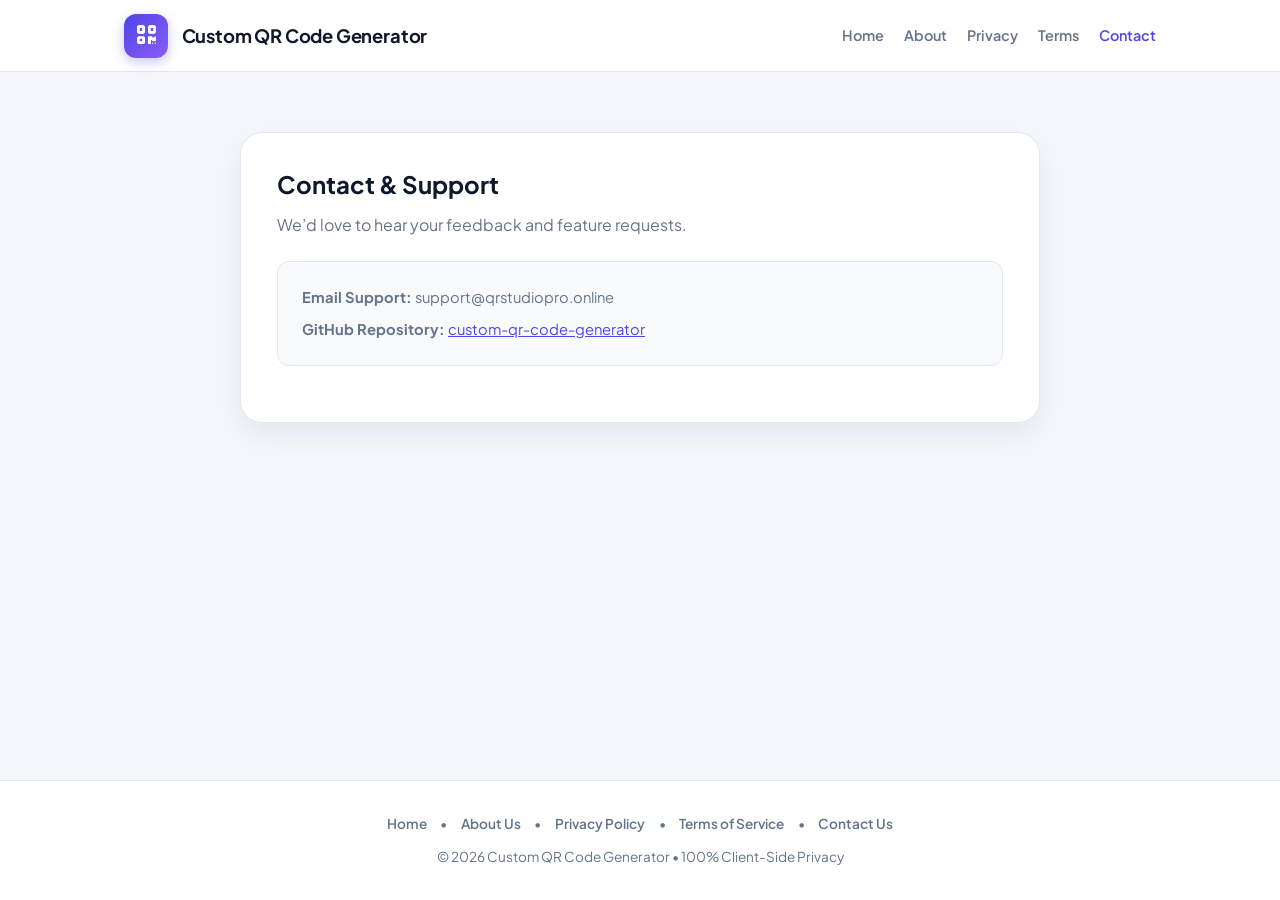
==== contact.html @ c7b2d7b2 "Add missing about.html, terms.html, and contact.html navigation pages" ====
<!DOCTYPE html>
<html lang="en" data-theme="light">
<head>
  <meta charset="UTF-8">
  <meta name="viewport" content="width=device-width, initial-scale=1.0">
  <title>Contact Us – Custom QR Code Generator</title>
  <link rel="icon" type="image/svg+xml" href="icons/icon-512.svg">
  <link rel="preconnect" href="https://fonts.googleapis.com">
  <link href="https://fonts.googleapis.com/css2?family=Plus+Jakarta+Sans:wght@400;500;600;700;800&display=swap" rel="stylesheet">
  <link rel="stylesheet" href="https://cdnjs.cloudflare.com/ajax/libs/font-awesome/6.5.1/css/all.min.css">
  <script async src="https://pagead2.googlesyndication.com/pagead/js/adsbygoogle.js?client=ca-pub-6931746397574530" crossorigin="anonymous"></script>
  <link rel="stylesheet" href="styles.css">
</head>
<body>
  <header class="app-header">
    <div class="header-container">
      <div class="brand-group">
        <a href="index.html" class="brand-link">
          <div class="brand-icon"><i class="fa-solid fa-qrcode"></i></div>
          <div><h1 class="brand-title">Custom QR Code Generator</h1></div>
        </a>
      </div>
      <nav class="nav-links">
        <a href="index.html" class="nav-link">Home</a>
        <a href="about.html" class="nav-link">About</a>
        <a href="privacy.html" class="nav-link">Privacy</a>
        <a href="terms.html" class="nav-link">Terms</a>
        <a href="contact.html" class="nav-link active">Contact</a>
      </nav>
    </div>
  </header>

  <main class="main-content">
    <div class="app-card" style="max-width: 800px; margin: 2rem auto;">
      <h2 style="margin-bottom: 0.5rem; font-size: 1.5rem;">Contact &amp; Support</h2>
      <p style="color: var(--text-muted); margin-bottom: 1.5rem;">We’d love to hear your feedback and feature requests.</p>

      <div style="background: var(--bg-card-subtle); border: 1px solid var(--border-color); border-radius: 12px; padding: 1.5rem; margin-bottom: 1.5rem;">
        <p style="color: var(--text-muted); font-size: 0.92rem; margin-bottom: 0.5rem;"><strong>Email Support:</strong> support@qrstudiopro.online</p>
        <p style="color: var(--text-muted); font-size: 0.92rem;"><strong>GitHub Repository:</strong> <a href="https://github.com/rudrapratapparida9-byte/custom-qr-code-generator" target="_blank" style="color: var(--primary);">custom-qr-code-generator</a></p>
      </div>
    </div>
  </main>

  <footer class="app-footer">
    <div class="footer-links">
      <a href="index.html">Home</a> &bull;
      <a href="about.html">About Us</a> &bull;
      <a href="privacy.html">Privacy Policy</a> &bull;
      <a href="terms.html">Terms of Service</a> &bull;
      <a href="contact.html">Contact Us</a>
    </div>
    <p>&copy; 2026 Custom QR Code Generator &bull; 100% Client-Side Privacy</p>
  </footer>
</body>
</html>
---- styles.css ----
/* ==========================================================================
   Custom QR Code Generator - Modern Design System & Styles
   ========================================================================== */

:root {
  --bg-main: #f3f6fb;
  --bg-card: #ffffff;
  --bg-card-subtle: #f8fafc;
  --border-color: #e2e8f0;
  --border-focus: #6366f1;

  --text-main: #0f172a;
  --text-muted: #64748b;
  --text-sub: #475569;

  --primary: #4f46e5;
  --primary-hover: #4338ca;
  --primary-light: #eef2ff;
  --primary-glow: rgba(79, 70, 229, 0.25);

  --badge-bg: #e0f2fe;
  --badge-text: #0284c7;
  --badge-border: #bae6fd;

  --radius-sm: 8px;
  --radius-md: 12px;
  --radius-lg: 16px;
  --radius-xl: 22px;
  --radius-full: 9999px;

  --shadow-sm: 0 1px 2px 0 rgba(0, 0, 0, 0.05);
  --shadow-md: 0 4px 12px -1px rgba(15, 23, 42, 0.08);
  --shadow-lg: 0 12px 30px -4px rgba(15, 23, 42, 0.08);
  --shadow-primary: 0 8px 20px -2px rgba(79, 70, 229, 0.35);

  --font-sans: 'Plus Jakarta Sans', system-ui, -apple-system, sans-serif;
  --font-mono: 'JetBrains Mono', monospace;
  --transition: all 0.2s cubic-bezier(0.4, 0, 0.2, 1);
}

[data-theme="dark"] {
  --bg-main: #0b0f19;
  --bg-card: #131b2e;
  --bg-card-subtle: #1a233a;
  --border-color: #232f48;
  --border-focus: #818cf8;

  --text-main: #f8fafc;
  --text-muted: #94a3b8;
  --text-sub: #cbd5e1;

  --primary: #6366f1;
  --primary-hover: #4f46e5;
  --primary-light: rgba(99, 102, 241, 0.15);

  --badge-bg: rgba(2, 132, 199, 0.15);
  --badge-text: #38bdf8;
  --badge-border: rgba(56, 189, 248, 0.25);
}

*, *::before, *::after {
  box-sizing: border-box;
  margin: 0;
  padding: 0;
}

body {
  font-family: var(--font-sans);
  background-color: var(--bg-main);
  color: var(--text-main);
  line-height: 1.6;
  min-height: 100vh;
  display: flex;
  flex-direction: column;
}

/* Header */
.app-header {
  background: var(--bg-card);
  border-bottom: 1px solid var(--border-color);
  position: sticky;
  top: 0;
  z-index: 50;
  backdrop-filter: blur(12px);
}

.header-container {
  max-width: 1080px;
  margin: 0 auto;
  padding: 0.85rem 1.5rem;
  display: flex;
  align-items: center;
  justify-content: space-between;
  gap: 1rem;
}

.brand-group {
  display: flex;
  align-items: center;
}

.brand-link {
  display: flex;
  align-items: center;
  gap: 0.85rem;
  text-decoration: none;
  color: inherit;
}

.brand-icon {
  width: 44px;
  height: 44px;
  border-radius: var(--radius-md);
  background: linear-gradient(135deg, var(--primary), #8b5cf6);
  color: #ffffff;
  display: flex;
  align-items: center;
  justify-content: center;
  font-size: 1.35rem;
  box-shadow: 0 4px 12px rgba(79, 70, 229, 0.3);
}

.brand-title {
  font-size: 1.15rem;
  font-weight: 700;
  letter-spacing: -0.01em;
}

.private-badge {
  display: inline-flex;
  align-items: center;
  gap: 4px;
  background: var(--badge-bg);
  color: var(--badge-text);
  border: 1px solid var(--badge-border);
  font-size: 0.68rem;
  font-weight: 700;
  text-transform: uppercase;
  letter-spacing: 0.04em;
  padding: 2px 8px;
  border-radius: var(--radius-full);
}

.nav-links {
  display: flex;
  align-items: center;
  gap: 1.25rem;
}

.nav-link {
  color: var(--text-muted);
  text-decoration: none;
  font-size: 0.9rem;
  font-weight: 600;
  transition: var(--transition);
}

.nav-link:hover, .nav-link.active {
  color: var(--primary);
}

.btn-icon {
  width: 38px;
  height: 38px;
  border-radius: var(--radius-full);
  border: 1px solid var(--border-color);
  background: var(--bg-card);
  color: var(--text-muted);
  cursor: pointer;
  display: flex;
  align-items: center;
  justify-content: center;
}

.btn-icon:hover {
  color: var(--primary);
  border-color: var(--primary);
}

/* Main Container */
.main-content {
  flex: 1;
  max-width: 1080px;
  width: 100%;
  margin: 0 auto;
  padding: 1.75rem 1.25rem 3rem;
}

/* Ad Placement */
.ad-slot-container {
  margin: 1.25rem 0;
  display: flex;
  flex-direction: column;
  align-items: center;
  justify-content: center;
  background: var(--bg-card-subtle);
  border: 1px dashed var(--border-color);
  border-radius: var(--radius-md);
  padding: 0.75rem;
  text-align: center;
}

.ad-label {
  font-size: 0.65rem;
  font-weight: 700;
  letter-spacing: 0.05em;
  color: var(--text-muted);
  margin-bottom: 4px;
}

/* App Card */
.app-card {
  background: var(--bg-card);
  border: 1px solid var(--border-color);
  border-radius: var(--radius-xl);
  padding: 2rem 2.25rem;
  box-shadow: var(--shadow-lg);
}

.app-subtitle {
  color: var(--text-muted);
  font-size: 0.95rem;
  margin-bottom: 1.5rem;
}

/* QR Type Selector */
.qr-type-selector {
  display: flex;
  gap: 6px;
  overflow-x: auto;
  padding-bottom: 8px;
  margin-bottom: 1.75rem;
  border-bottom: 1px solid var(--border-color);
}

.type-btn {
  padding: 6px 14px;
  border-radius: var(--radius-full);
  border: 1px solid var(--border-color);
  background: var(--bg-card-subtle);
  color: var(--text-muted);
  font-size: 0.82rem;
  font-weight: 600;
  cursor: pointer;
  white-space: nowrap;
  display: flex;
  align-items: center;
  gap: 6px;
  transition: var(--transition);
}

.type-btn:hover {
  color: var(--text-main);
  border-color: var(--primary);
}

.type-btn.active {
  background: var(--primary-light);
  color: var(--primary);
  border-color: var(--primary);
}

/* Two-Column Grid */
.generator-grid {
  display: grid;
  grid-template-columns: 1fr 1.15fr;
  gap: 2.25rem;
  align-items: start;
}

/* Left Column */
.config-column {
  display: flex;
  flex-direction: column;
  gap: 1.25rem;
}

.mode-fields {
  display: none;
}

.mode-fields.active {
  display: block;
}

.field-label {
  font-size: 0.88rem;
  font-weight: 700;
  color: var(--text-main);
  display: block;
  margin-bottom: 0.5rem;
}

.input-wrapper {
  position: relative;
  display: flex;
  align-items: center;
}

.input-prefix-icon {
  position: absolute;
  left: 14px;
  color: var(--text-muted);
  font-size: 0.9rem;
  pointer-events: none;
}

.custom-text-input {
  width: 100%;
  padding: 0.75rem 1rem 0.75rem 2.5rem;
  border-radius: var(--radius-md);
  border: 1px solid var(--border-color);
  background: var(--bg-card-subtle);
  color: var(--text-main);
  font-family: var(--font-sans);
  font-size: 0.92rem;
  font-weight: 600;
  outline: none;
  transition: var(--transition);
}

.custom-text-input.uppercase {
  text-transform: uppercase;
  font-family: var(--font-mono);
}

.custom-text-input:focus, .custom-text-input-sm:focus, .custom-textarea:focus {
  border-color: var(--primary);
  box-shadow: 0 0 0 3px var(--primary-light);
}

.custom-text-input-sm, .custom-select-sm {
  width: 100%;
  padding: 0.55rem 0.75rem;
  border-radius: var(--radius-sm);
  border: 1px solid var(--border-color);
  background: var(--bg-card-subtle);
  color: var(--text-main);
  font-size: 0.85rem;
  outline: none;
}

.custom-textarea {
  width: 100%;
  padding: 0.65rem 0.85rem;
  border-radius: var(--radius-md);
  border: 1px solid var(--border-color);
  background: var(--bg-card-subtle);
  color: var(--text-main);
  font-family: var(--font-mono);
  font-size: 0.88rem;
  outline: none;
}

.form-row-2 {
  display: grid;
  grid-template-columns: 1fr 1fr;
  gap: 0.75rem;
  margin-top: 0.5rem;
}

.form-sub-field label {
  font-size: 0.75rem;
  font-weight: 700;
  color: var(--text-muted);
  display: block;
  margin-bottom: 2px;
}

.phone-action-row {
  display: flex;
  gap: 12px;
  margin-top: 6px;
  font-size: 0.78rem;
  color: var(--text-muted);
}

/* Colors Row (Matching Screenshot) */
.colors-row {
  display: grid;
  grid-template-columns: 1fr 1fr;
  gap: 1rem;
}

.color-picker-box {
  display: flex;
  flex-direction: column;
}

.color-label {
  font-size: 0.82rem;
  font-weight: 700;
  color: var(--text-muted);
  margin-bottom: 0.4rem;
}

.color-input-group {
  display: flex;
  align-items: center;
  background: var(--bg-card-subtle);
  border: 1px solid var(--border-color);
  border-radius: var(--radius-md);
  padding: 4px 8px;
  gap: 8px;
}

.native-color-picker {
  -webkit-appearance: none;
  border: none;
  width: 28px;
  height: 28px;
  border-radius: 6px;
  cursor: pointer;
  background: transparent;
}

.native-color-picker::-webkit-color-swatch-wrapper { padding: 0; }
.native-color-picker::-webkit-color-swatch { border: 1px solid var(--border-color); border-radius: 6px; }

.color-hex-text {
  border: none;
  background: transparent;
  font-family: var(--font-mono);
  font-size: 0.88rem;
  font-weight: 700;
  color: var(--text-main);
  outline: none;
  width: 100%;
}

/* Resolution Select */
.select-wrapper {
  position: relative;
}

.custom-select {
  width: 100%;
  padding: 0.75rem 2.25rem 0.75rem 1rem;
  font-family: var(--font-sans);
  font-size: 0.88rem;
  font-weight: 600;
  color: var(--text-main);
  background: var(--bg-card-subtle);
  border: 1px solid var(--border-color);
  border-radius: var(--radius-md);
  appearance: none;
  cursor: pointer;
  outline: none;
}

.select-chevron {
  position: absolute;
  right: 1rem;
  top: 50%;
  transform: translateY(-50%);
  pointer-events: none;
  color: var(--text-muted);
}

/* Advanced Styling Details */
.advanced-styling-details {
  border: 1px solid var(--border-color);
  border-radius: var(--radius-md);
  background: var(--bg-card-subtle);
  padding: 0.75rem 1rem;
}

.advanced-styling-details summary {
  font-size: 0.85rem;
  font-weight: 700;
  cursor: pointer;
  color: var(--text-main);
}

.advanced-styling-body {
  margin-top: 0.75rem;
  padding-top: 0.75rem;
  border-top: 1px solid var(--border-color);
}

/* Right Column (Preview & Action Button) */
.preview-column {
  display: flex;
  flex-direction: column;
  gap: 1.5rem;
}

.qr-canvas-card {
  background: #ffffff;
  border: 1px solid var(--border-color);
  border-radius: var(--radius-lg);
  padding: 1.75rem;
  display: flex;
  align-items: center;
  justify-content: center;
  min-height: 380px;
  box-shadow: var(--shadow-sm);
}

.qr-code-wrapper {
  display: flex;
  align-items: center;
  justify-content: center;
}

.qr-code-wrapper canvas, .qr-code-wrapper svg {
  max-width: 100%;
  height: auto;
  border-radius: 8px;
}

/* Download Action Button (Matches Screenshot Solid Purple) */
.download-actions-row {
  display: flex;
  flex-direction: column;
  gap: 0.75rem;
}

.btn-download-primary {
  width: 100%;
  background: linear-gradient(135deg, #4f46e5, #6366f1);
  color: #ffffff;
  font-family: var(--font-sans);
  font-size: 0.98rem;
  font-weight: 700;
  padding: 0.88rem 1.5rem;
  border-radius: var(--radius-md);
  border: none;
  cursor: pointer;
  display: flex;
  align-items: center;
  justify-content: center;
  gap: 8px;
  box-shadow: var(--shadow-primary);
  transition: var(--transition);
}

.btn-download-primary:hover {
  background: linear-gradient(135deg, #4338ca, #4f46e5);
  transform: translateY(-2px);
  box-shadow: 0 10px 25px -3px rgba(79, 70, 229, 0.45);
}

.secondary-btn-row {
  display: flex;
  gap: 0.75rem;
}

.btn-secondary-sm {
  flex: 1;
  background: var(--bg-card-subtle);
  color: var(--text-main);
  border: 1px solid var(--border-color);
  font-family: var(--font-sans);
  font-size: 0.85rem;
  font-weight: 600;
  padding: 0.55rem;
  border-radius: var(--radius-sm);
  cursor: pointer;
  display: flex;
  align-items: center;
  justify-content: center;
  gap: 6px;
  transition: var(--transition);
}

.btn-secondary-sm:hover {
  border-color: var(--primary);
  color: var(--primary);
}

/* Guide Section */
.guide-section {
  margin-top: 3rem;
}

.guide-article {
  background: var(--bg-card);
  border: 1px solid var(--border-color);
  border-radius: var(--radius-lg);
  padding: 2rem;
}

.guide-article h2 {
  font-size: 1.35rem;
  font-weight: 800;
  margin-bottom: 1rem;
}

.guide-article h3 {
  font-size: 1.05rem;
  font-weight: 700;
  margin-top: 1.25rem;
  margin-bottom: 0.5rem;
}

.guide-article p {
  color: var(--text-muted);
  font-size: 0.92rem;
  line-height: 1.7;
  margin-bottom: 1rem;
}

/* Footer */
.app-footer {
  background: var(--bg-card);
  border-top: 1px solid var(--border-color);
  padding: 2rem 1.5rem;
  text-align: center;
  font-size: 0.85rem;
  color: var(--text-muted);
}

.footer-links {
  margin-bottom: 0.75rem;
  display: flex;
  align-items: center;
  justify-content: center;
  gap: 0.85rem;
  flex-wrap: wrap;
}

.footer-links a {
  color: var(--text-muted);
  text-decoration: none;
  font-weight: 600;
}

.footer-links a:hover {
  color: var(--primary);
}

/* Toast */
.toast {
  position: fixed;
  bottom: 2rem;
  right: 2rem;
  background: #0f172a;
  color: #ffffff;
  padding: 0.75rem 1.25rem;
  border-radius: var(--radius-md);
  box-shadow: 0 10px 25px rgba(0, 0, 0, 0.25);
  font-size: 0.88rem;
  font-weight: 600;
  display: flex;
  align-items: center;
  gap: 8px;
  opacity: 0;
  transform: translateY(20px);
  pointer-events: none;
  transition: all 0.3s ease;
}

.toast.show {
  opacity: 1;
  transform: translateY(0);
}

/* Responsive */
@media (max-width: 860px) {
  .generator-grid {
    grid-template-columns: 1fr;
  }
  .header-container {
    flex-wrap: wrap;
  }
  .nav-links {
    order: 3;
    width: 100%;
    justify-content: center;
  }
}
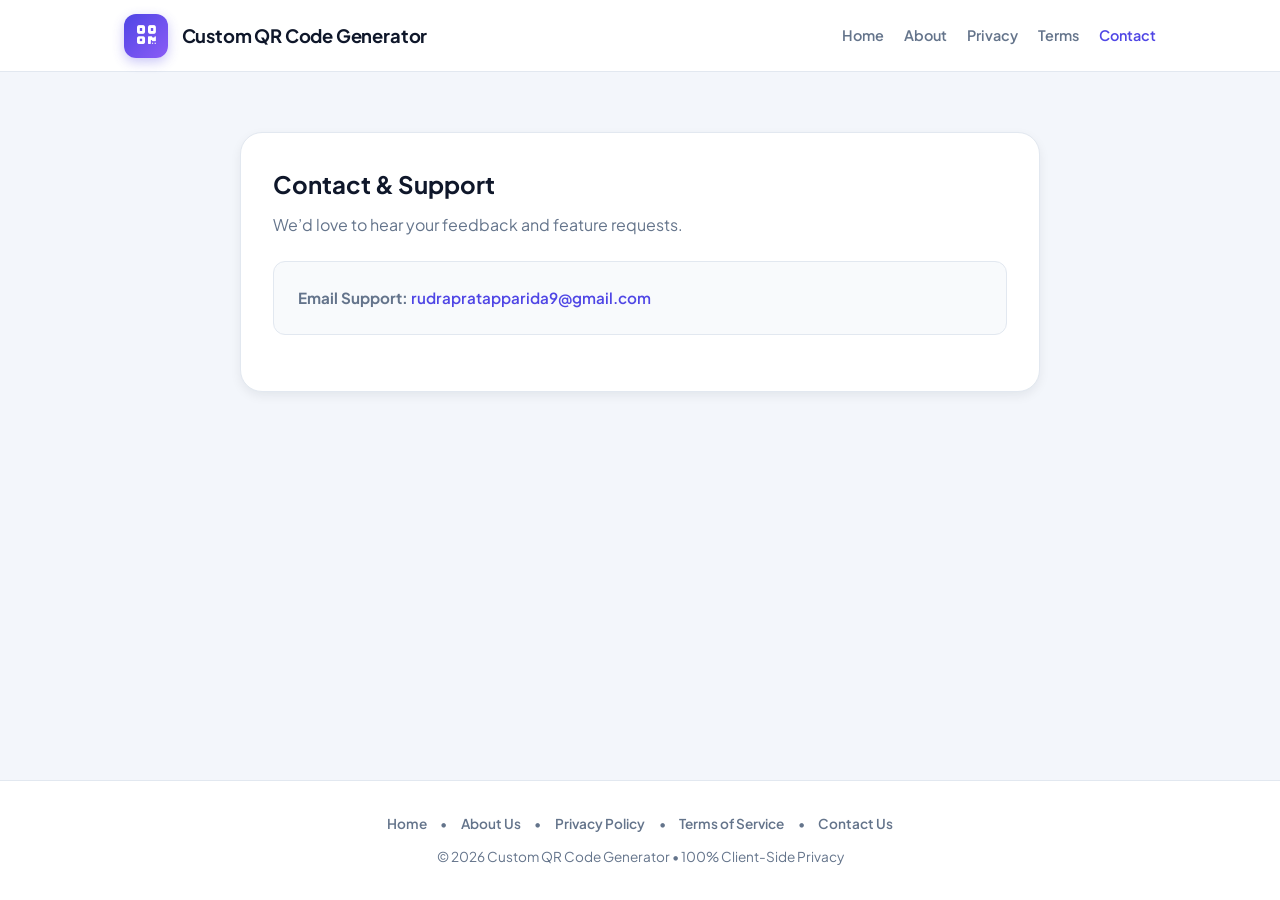
==== commit 1c15ee9b: "Update contact email to rudrapratapparida9@gmail.com and remove GitHub link" ====
--- a/contact.html
+++ b/contact.html
@@ -36,8 +36,7 @@
       <p style="color: var(--text-muted); margin-bottom: 1.5rem;">We’d love to hear your feedback and feature requests.</p>
 
       <div style="background: var(--bg-card-subtle); border: 1px solid var(--border-color); border-radius: 12px; padding: 1.5rem; margin-bottom: 1.5rem;">
-        <p style="color: var(--text-muted); font-size: 0.92rem; margin-bottom: 0.5rem;"><strong>Email Support:</strong> support@qrstudiopro.online</p>
-        <p style="color: var(--text-muted); font-size: 0.92rem;"><strong>GitHub Repository:</strong> <a href="https://github.com/rudrapratapparida9-byte/custom-qr-code-generator" target="_blank" style="color: var(--primary);">custom-qr-code-generator</a></p>
+        <p style="color: var(--text-muted); font-size: 0.95rem; margin-bottom: 0;"><strong>Email Support:</strong> <a href="mailto:rudrapratapparida9@gmail.com" style="color: var(--primary); font-weight: 600; text-decoration: none;">rudrapratapparida9@gmail.com</a></p>
       </div>
     </div>
   </main>
--- a/styles.css
+++ b/styles.css
@@ -1,5 +1,5 @@
 /* ==========================================================================
-   Custom QR Code Generator - Modern Design System & Styles
+   Custom QR Code Generator & Document Scanner - Modern Design System & Styles
    ========================================================================== */
 
 :root {
@@ -170,6 +170,7 @@
   display: flex;
   align-items: center;
   justify-content: center;
+  transition: var(--transition);
 }
 
 .btn-icon:hover {
@@ -201,11 +202,63 @@
 }
 
 .ad-label {
-  font-size: 0.65rem;
-  font-weight: 700;
+  font-size: 0.68rem;
+  font-weight: 700;
+  color: var(--text-muted);
   letter-spacing: 0.05em;
-  color: var(--text-muted);
-  margin-bottom: 4px;
+  margin-bottom: 0.4rem;
+}
+
+.ad-content-placeholder {
+  width: 100%;
+  min-height: 90px;
+  display: flex;
+  align-items: center;
+  justify-content: center;
+}
+
+/* Main Navigation Switch: Generator vs Scanner */
+.main-tool-tabs {
+  display: flex;
+  justify-content: center;
+  gap: 0.75rem;
+  margin-bottom: 1.75rem;
+  background: var(--bg-card);
+  padding: 0.4rem;
+  border-radius: var(--radius-full);
+  border: 1px solid var(--border-color);
+  max-width: 540px;
+  margin-left: auto;
+  margin-right: auto;
+  box-shadow: var(--shadow-sm);
+}
+
+.tool-switch-btn {
+  flex: 1;
+  display: flex;
+  align-items: center;
+  justify-content: center;
+  gap: 8px;
+  padding: 0.75rem 1.25rem;
+  border-radius: var(--radius-full);
+  border: none;
+  background: transparent;
+  color: var(--text-muted);
+  font-family: var(--font-sans);
+  font-size: 0.95rem;
+  font-weight: 700;
+  cursor: pointer;
+  transition: var(--transition);
+}
+
+.tool-switch-btn:hover {
+  color: var(--text-main);
+}
+
+.tool-switch-btn.active {
+  background: var(--primary);
+  color: #ffffff;
+  box-shadow: 0 4px 14px rgba(79, 70, 229, 0.35);
 }
 
 /* App Card */
@@ -213,33 +266,35 @@
   background: var(--bg-card);
   border: 1px solid var(--border-color);
   border-radius: var(--radius-xl);
-  padding: 2rem 2.25rem;
-  box-shadow: var(--shadow-lg);
+  padding: 2rem;
+  box-shadow: var(--shadow-md);
 }
 
 .app-subtitle {
   color: var(--text-muted);
   font-size: 0.95rem;
   margin-bottom: 1.5rem;
-}
-
-/* QR Type Selector */
+  line-height: 1.6;
+}
+
+/* Category Mode Selector Bar */
 .qr-type-selector {
   display: flex;
-  gap: 6px;
+  gap: 0.5rem;
   overflow-x: auto;
-  padding-bottom: 8px;
+  padding-bottom: 0.5rem;
   margin-bottom: 1.75rem;
-  border-bottom: 1px solid var(--border-color);
+  scrollbar-width: thin;
 }
 
 .type-btn {
-  padding: 6px 14px;
+  padding: 0.55rem 1rem;
   border-radius: var(--radius-full);
   border: 1px solid var(--border-color);
   background: var(--bg-card-subtle);
   color: var(--text-muted);
-  font-size: 0.82rem;
+  font-family: var(--font-sans);
+  font-size: 0.85rem;
   font-weight: 600;
   cursor: pointer;
   white-space: nowrap;
@@ -258,9 +313,10 @@
   background: var(--primary-light);
   color: var(--primary);
   border-color: var(--primary);
-}
-
-/* Two-Column Grid */
+  font-weight: 700;
+}
+
+/* Two-Column Generator Grid */
 .generator-grid {
   display: grid;
   grid-template-columns: 1fr 1.15fr;
@@ -324,7 +380,7 @@
   font-family: var(--font-mono);
 }
 
-.custom-text-input:focus, .custom-text-input-sm:focus, .custom-textarea:focus {
+.custom-text-input:focus, .custom-text-input-sm:focus, .custom-textarea:focus, .custom-select:focus, .custom-select-sm:focus {
   border-color: var(--primary);
   box-shadow: 0 0 0 3px var(--primary-light);
 }
@@ -336,8 +392,10 @@
   border: 1px solid var(--border-color);
   background: var(--bg-card-subtle);
   color: var(--text-main);
+  font-family: var(--font-sans);
   font-size: 0.85rem;
   outline: none;
+  transition: var(--transition);
 }
 
 .custom-textarea {
@@ -350,6 +408,7 @@
   font-family: var(--font-mono);
   font-size: 0.88rem;
   outline: none;
+  transition: var(--transition);
 }
 
 .form-row-2 {
@@ -369,13 +428,22 @@
 
 .phone-action-row {
   display: flex;
-  gap: 12px;
-  margin-top: 6px;
-  font-size: 0.78rem;
-  color: var(--text-muted);
-}
-
-/* Colors Row (Matching Screenshot) */
+  gap: 1rem;
+  margin-top: 0.75rem;
+  font-size: 0.82rem;
+  font-weight: 600;
+  color: var(--text-sub);
+  flex-wrap: wrap;
+}
+
+.phone-action-row label {
+  display: flex;
+  align-items: center;
+  gap: 5px;
+  cursor: pointer;
+}
+
+/* Colors Row */
 .colors-row {
   display: grid;
   grid-template-columns: 1fr 1fr;
@@ -385,79 +453,90 @@
 .color-picker-box {
   display: flex;
   flex-direction: column;
+  gap: 0.4rem;
 }
 
 .color-label {
   font-size: 0.82rem;
   font-weight: 700;
-  color: var(--text-muted);
-  margin-bottom: 0.4rem;
+  color: var(--text-sub);
 }
 
 .color-input-group {
   display: flex;
   align-items: center;
-  background: var(--bg-card-subtle);
-  border: 1px solid var(--border-color);
-  border-radius: var(--radius-md);
-  padding: 4px 8px;
-  gap: 8px;
+  gap: 0.5rem;
 }
 
 .native-color-picker {
   -webkit-appearance: none;
+  appearance: none;
+  border: 1px solid var(--border-color);
+  width: 40px;
+  height: 40px;
+  border-radius: var(--radius-sm);
+  cursor: pointer;
+  background: none;
+  padding: 0;
+}
+
+.native-color-picker::-webkit-color-swatch-wrapper {
+  padding: 0;
+}
+
+.native-color-picker::-webkit-color-swatch {
   border: none;
-  width: 28px;
-  height: 28px;
-  border-radius: 6px;
-  cursor: pointer;
-  background: transparent;
-}
-
-.native-color-picker::-webkit-color-swatch-wrapper { padding: 0; }
-.native-color-picker::-webkit-color-swatch { border: 1px solid var(--border-color); border-radius: 6px; }
+  border-radius: var(--radius-sm);
+}
 
 .color-hex-text {
-  border: none;
-  background: transparent;
+  flex: 1;
+  padding: 0.5rem 0.75rem;
+  border-radius: var(--radius-sm);
+  border: 1px solid var(--border-color);
+  background: var(--bg-card-subtle);
+  color: var(--text-main);
   font-family: var(--font-mono);
-  font-size: 0.88rem;
-  font-weight: 700;
-  color: var(--text-main);
-  outline: none;
-  width: 100%;
-}
-
-/* Resolution Select */
+  font-size: 0.85rem;
+  font-weight: 600;
+  text-transform: uppercase;
+}
+
+/* Resolution */
+.resolution-box {
+  display: flex;
+  flex-direction: column;
+}
+
 .select-wrapper {
   position: relative;
+  display: flex;
+  align-items: center;
 }
 
 .custom-select {
   width: 100%;
-  padding: 0.75rem 2.25rem 0.75rem 1rem;
+  padding: 0.7rem 1rem;
+  border-radius: var(--radius-md);
+  border: 1px solid var(--border-color);
+  background: var(--bg-card-subtle);
+  color: var(--text-main);
   font-family: var(--font-sans);
-  font-size: 0.88rem;
+  font-size: 0.9rem;
   font-weight: 600;
-  color: var(--text-main);
-  background: var(--bg-card-subtle);
-  border: 1px solid var(--border-color);
-  border-radius: var(--radius-md);
   appearance: none;
-  cursor: pointer;
   outline: none;
+  cursor: pointer;
 }
 
 .select-chevron {
   position: absolute;
-  right: 1rem;
-  top: 50%;
-  transform: translateY(-50%);
+  right: 14px;
+  color: var(--text-muted);
   pointer-events: none;
-  color: var(--text-muted);
-}
-
-/* Advanced Styling Details */
+}
+
+/* Advanced Details */
 .advanced-styling-details {
   border: 1px solid var(--border-color);
   border-radius: var(--radius-md);
@@ -466,19 +545,27 @@
 }
 
 .advanced-styling-details summary {
-  font-size: 0.85rem;
-  font-weight: 700;
-  cursor: pointer;
-  color: var(--text-main);
+  font-size: 0.88rem;
+  font-weight: 700;
+  color: var(--text-main);
+  cursor: pointer;
+  display: flex;
+  align-items: center;
+  gap: 8px;
 }
 
 .advanced-styling-body {
-  margin-top: 0.75rem;
+  margin-top: 1rem;
   padding-top: 0.75rem;
   border-top: 1px solid var(--border-color);
 }
 
-/* Right Column (Preview & Action Button) */
+.custom-file-input {
+  font-size: 0.82rem;
+  color: var(--text-muted);
+}
+
+/* Right Column (QR Preview) */
 .preview-column {
   display: flex;
   flex-direction: column;
@@ -488,13 +575,17 @@
 .qr-canvas-card {
   background: #ffffff;
   border: 1px solid var(--border-color);
-  border-radius: var(--radius-lg);
-  padding: 1.75rem;
-  display: flex;
-  align-items: center;
-  justify-content: center;
-  min-height: 380px;
+  border-radius: var(--radius-xl);
+  padding: 2.25rem 1.5rem;
+  display: flex;
+  align-items: center;
+  justify-content: center;
+  min-height: 360px;
   box-shadow: var(--shadow-sm);
+}
+
+[data-theme="dark"] .qr-canvas-card {
+  background: #0f172a;
 }
 
 .qr-code-wrapper {
@@ -509,7 +600,7 @@
   border-radius: 8px;
 }
 
-/* Download Action Button (Matches Screenshot Solid Purple) */
+/* Download Actions */
 .download-actions-row {
   display: flex;
   flex-direction: column;
@@ -546,6 +637,51 @@
   gap: 0.75rem;
 }
 
+.btn {
+  font-family: var(--font-sans);
+  cursor: pointer;
+  display: inline-flex;
+  align-items: center;
+  justify-content: center;
+  gap: 6px;
+  border-radius: var(--radius-md);
+  transition: var(--transition);
+  border: none;
+  font-weight: 600;
+}
+
+.btn-primary {
+  background: var(--primary);
+  color: #ffffff;
+  padding: 0.75rem 1.25rem;
+}
+
+.btn-primary:hover {
+  background: var(--primary-hover);
+}
+
+.btn-sm {
+  padding: 0.55rem 1rem;
+  font-size: 0.85rem;
+}
+
+.btn-xs {
+  padding: 0.35rem 0.65rem;
+  font-size: 0.75rem;
+  border-radius: var(--radius-sm);
+}
+
+.btn-outline {
+  background: transparent;
+  border: 1px solid var(--border-color);
+  color: var(--text-muted);
+}
+
+.btn-outline:hover {
+  border-color: #ef4444;
+  color: #ef4444;
+}
+
 .btn-secondary-sm {
   flex: 1;
   background: var(--bg-card-subtle);
@@ -557,7 +693,7 @@
   padding: 0.55rem;
   border-radius: var(--radius-sm);
   cursor: pointer;
-  display: flex;
+  display: inline-flex;
   align-items: center;
   justify-content: center;
   gap: 6px;
@@ -567,6 +703,207 @@
 .btn-secondary-sm:hover {
   border-color: var(--primary);
   color: var(--primary);
+}
+
+/* ==========================================================================
+   SCANNER SECTION STYLES
+   ========================================================================== */
+
+.scanner-mode-pills {
+  display: flex;
+  gap: 0.6rem;
+  margin: 1.25rem 0 1.75rem;
+  overflow-x: auto;
+  padding-bottom: 4px;
+}
+
+.scan-tab-btn {
+  padding: 0.6rem 1.15rem;
+  border-radius: var(--radius-full);
+  border: 1px solid var(--border-color);
+  background: var(--bg-card-subtle);
+  color: var(--text-muted);
+  font-family: var(--font-sans);
+  font-size: 0.88rem;
+  font-weight: 600;
+  cursor: pointer;
+  display: flex;
+  align-items: center;
+  gap: 6px;
+  transition: var(--transition);
+  white-space: nowrap;
+}
+
+.scan-tab-btn:hover {
+  color: var(--text-main);
+  border-color: var(--primary);
+}
+
+.scan-tab-btn.active {
+  background: var(--primary-light);
+  color: var(--primary);
+  border-color: var(--primary);
+  font-weight: 700;
+}
+
+.scanner-grid {
+  display: grid;
+  grid-template-columns: 1.15fr 1fr;
+  gap: 2rem;
+  align-items: start;
+}
+
+.scan-view {
+  display: none;
+}
+
+.scan-view.active {
+  display: block;
+}
+
+.drop-zone-scanner {
+  border: 2px dashed var(--border-color);
+  border-radius: var(--radius-lg);
+  padding: 2.75rem 1.5rem;
+  text-align: center;
+  background: var(--bg-card-subtle);
+  cursor: pointer;
+  transition: var(--transition);
+  display: flex;
+  flex-direction: column;
+  align-items: center;
+  justify-content: center;
+  gap: 0.75rem;
+}
+
+.drop-zone-scanner:hover, .drop-zone-scanner.dragover {
+  border-color: var(--primary);
+  background: var(--primary-light);
+}
+
+.scan-icon-pulse {
+  width: 68px;
+  height: 68px;
+  border-radius: var(--radius-full);
+  background: rgba(79, 70, 229, 0.1);
+  color: var(--primary);
+  display: flex;
+  align-items: center;
+  justify-content: center;
+  font-size: 1.85rem;
+  margin-bottom: 0.25rem;
+}
+
+.drop-zone-scanner h3 {
+  font-size: 1.15rem;
+  font-weight: 700;
+  color: var(--text-main);
+}
+
+.drop-zone-scanner p {
+  font-size: 0.85rem;
+  color: var(--text-muted);
+}
+
+.file-input-hidden {
+  display: none;
+}
+
+.camera-viewport-card {
+  border: 1px solid var(--border-color);
+  border-radius: var(--radius-lg);
+  background: #0f172a;
+  overflow: hidden;
+  display: flex;
+  flex-direction: column;
+  align-items: center;
+  padding: 1.25rem;
+}
+
+#reader {
+  width: 100% !important;
+  max-width: 440px;
+  border-radius: var(--radius-md);
+  overflow: hidden;
+  background: #000;
+}
+
+.camera-controls-row {
+  margin-top: 1.25rem;
+  display: flex;
+  gap: 0.75rem;
+  justify-content: center;
+}
+
+.scanner-result-box {
+  background: var(--bg-card);
+  border: 1px solid var(--border-color);
+  border-radius: var(--radius-lg);
+  padding: 1.5rem;
+  display: flex;
+  flex-direction: column;
+  gap: 1.25rem;
+  box-shadow: var(--shadow-sm);
+}
+
+.result-header {
+  display: flex;
+  align-items: center;
+  justify-content: space-between;
+  gap: 0.5rem;
+  flex-wrap: wrap;
+}
+
+.result-header h3 {
+  font-size: 1.05rem;
+  font-weight: 700;
+  display: flex;
+  align-items: center;
+  gap: 8px;
+}
+
+.scan-badge {
+  font-size: 0.75rem;
+  font-weight: 700;
+  padding: 3px 10px;
+  border-radius: var(--radius-full);
+  background: var(--badge-bg);
+  color: var(--badge-text);
+  border: 1px solid var(--badge-border);
+}
+
+.scan-badge.success {
+  background: #ecfdf5;
+  color: #059669;
+  border-color: #a7f3d0;
+}
+
+.scanned-text-box {
+  min-height: 200px;
+  max-height: 340px;
+  overflow-y: auto;
+  background: var(--bg-card-subtle);
+  border: 1px solid var(--border-color);
+  border-radius: var(--radius-md);
+  padding: 1rem;
+  font-family: var(--font-mono);
+  font-size: 0.88rem;
+  line-height: 1.6;
+  white-space: pre-wrap;
+  word-break: break-all;
+  color: var(--text-main);
+}
+
+.scanned-text-box .placeholder-text {
+  color: var(--text-muted);
+  font-family: var(--font-sans);
+  font-style: italic;
+}
+
+.scan-actions-bar {
+  display: flex;
+  gap: 0.75rem;
+  flex-wrap: wrap;
 }
 
 /* Guide Section */
@@ -649,6 +986,7 @@
   transform: translateY(20px);
   pointer-events: none;
   transition: all 0.3s ease;
+  z-index: 1000;
 }
 
 .toast.show {
@@ -658,7 +996,7 @@
 
 /* Responsive */
 @media (max-width: 860px) {
-  .generator-grid {
+  .generator-grid, .scanner-grid {
     grid-template-columns: 1fr;
   }
   .header-container {
